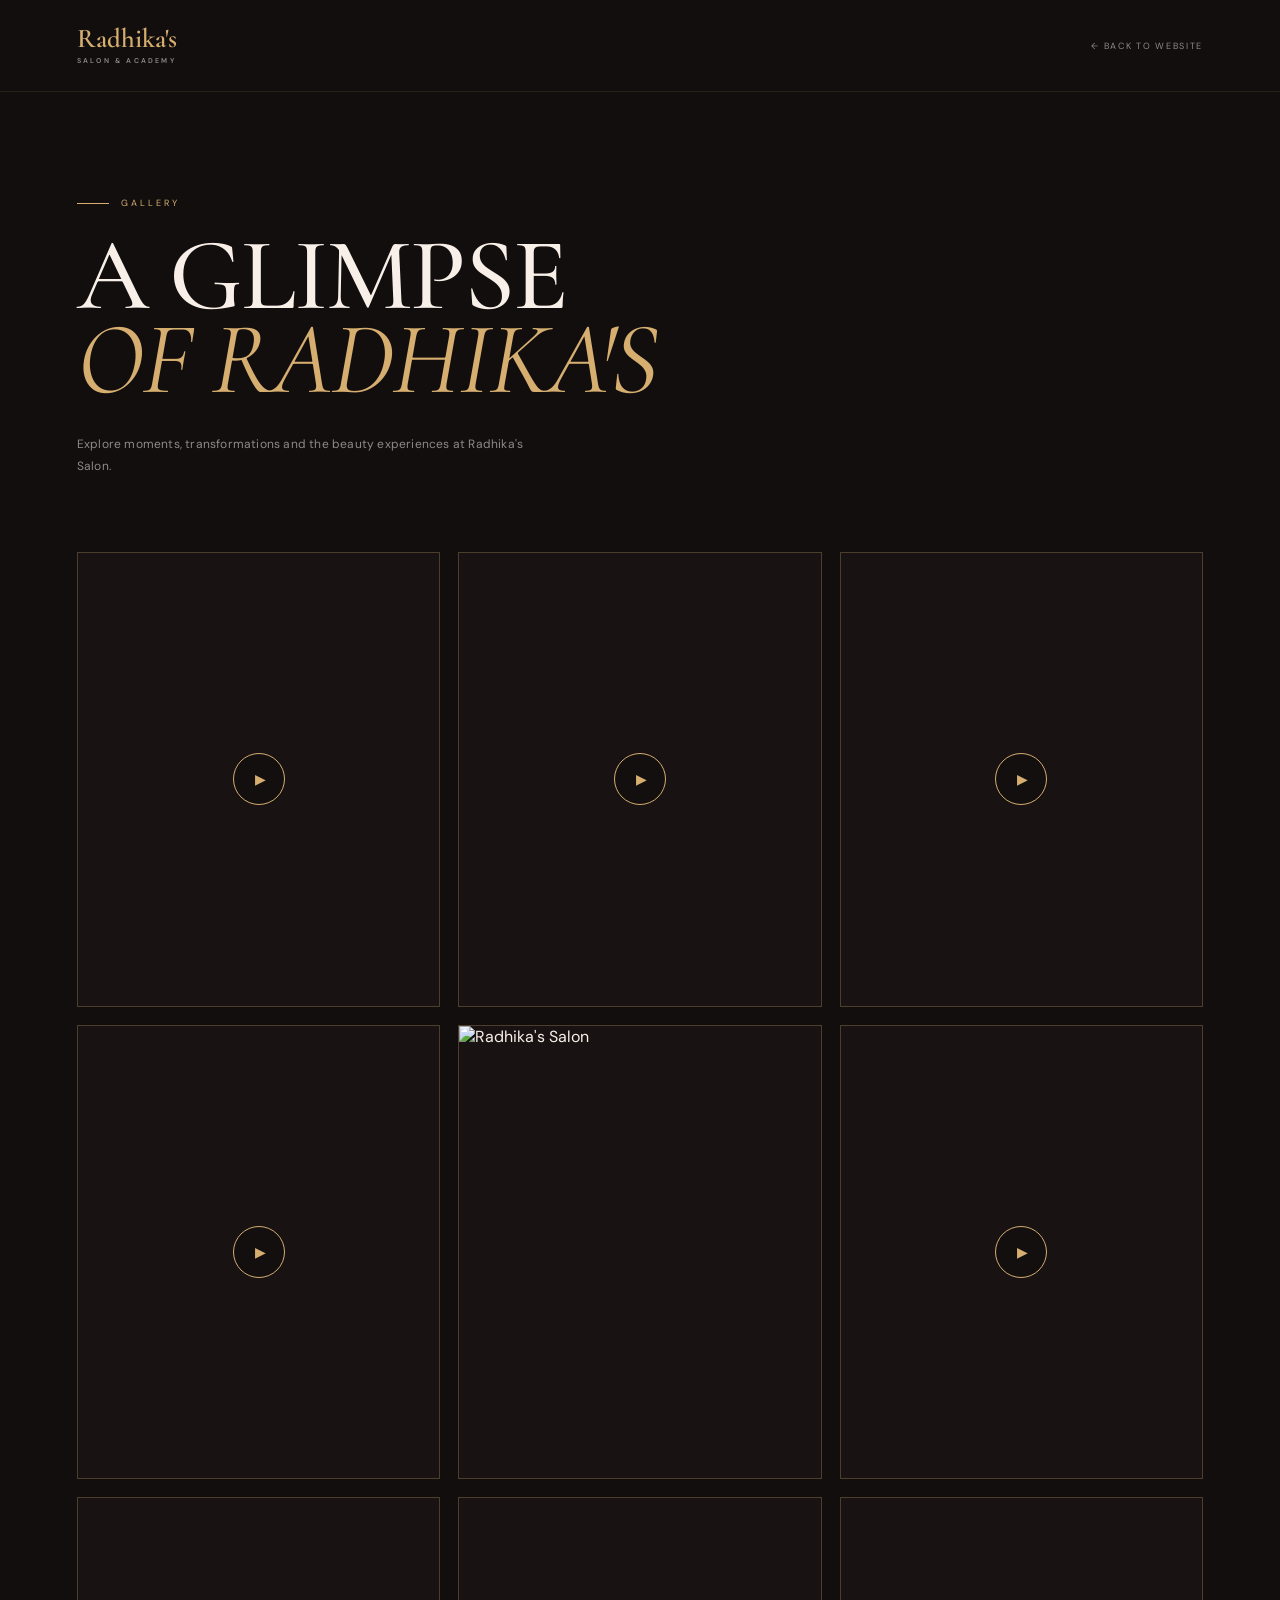
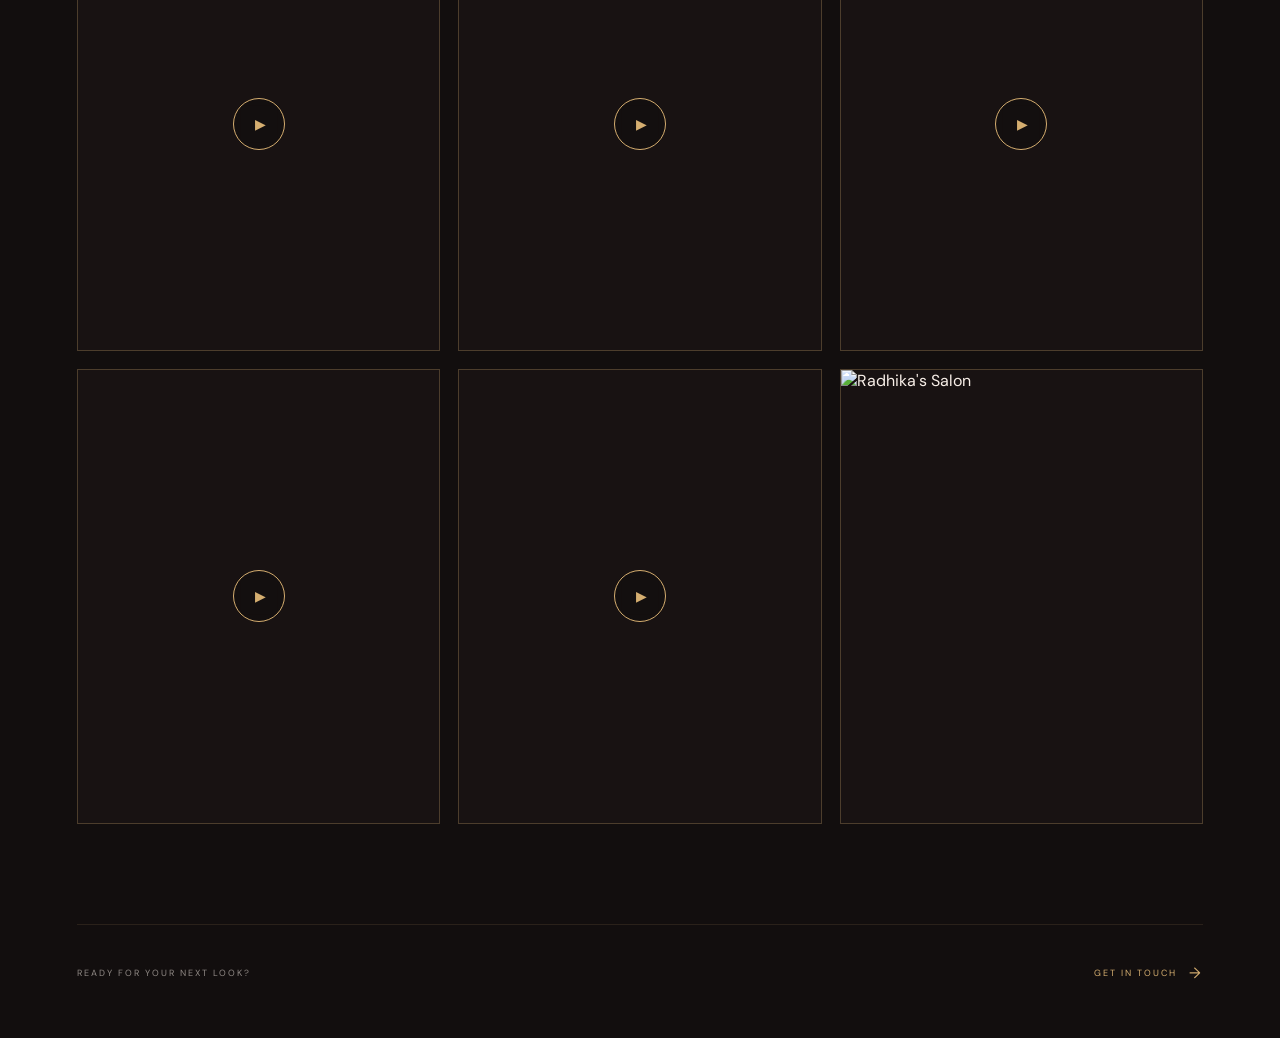
==== gallery.html @ afd0f9e2 "Add files via upload" ====
<!DOCTYPE html>
<html lang="en">

<head>

    <meta charset="UTF-8">

    <meta
        name="viewport"
        content="width=device-width, initial-scale=1.0"
    >

    <title>Gallery | Radhika's Salon & Academy</title>

    <meta
        name="description"
        content="Explore the Radhika's Salon & Academy gallery."
    >

    <!-- Google Fonts -->
    <link rel="preconnect" href="https://fonts.googleapis.com">

    <link
        rel="preconnect"
        href="https://fonts.gstatic.com"
        crossorigin
    >

    <link
        href="https://fonts.googleapis.com/css2?family=Cormorant+Garamond:wght@400;500;600;700&family=DM+Sans:wght@400;500;600&display=swap"
        rel="stylesheet"
    >

    <link
        rel="stylesheet"
        href="gallery.css"
    >

</head>


<body>


    <!-- =====================================================
         HEADER
    ====================================================== -->

    <header class="gallery-header">

        <a
            href="index.html"
            class="gallery-logo"
        >
            Radhika's
            <span>Salon & Academy</span>
        </a>


        <a
            href="index.html"
            class="back-home"
        >
            ← Back to Website
        </a>

    </header>



    <!-- =====================================================
         HERO
    ====================================================== -->

    <main>

        <section class="gallery-hero">

            <div class="section-label">

                <span>GALLERY</span>

            </div>


            <h1>
                A GLIMPSE<br>
                <em>OF RADHIKA'S</em>
            </h1>


            <p>
                Explore moments, transformations and
                the beauty experiences at Radhika's Salon.
            </p>

        </section>



        <!-- =================================================
             GALLERY
        ================================================== -->

        <section class="full-gallery">

            <div class="gallery-grid">


                <!-- IMAGE 01 -->

            <div class="gallery-item gallery-video">

    <video
        muted
        loop
        playsinline
        preload="metadata"
    >
        <source src="Radhika's hair magic.mp4" type="video/mp4">
    </video>

    <span class="video-play">▶</span>

</div>


                <!-- IMAGE 02 -->

                <div class="gallery-item">

                       <video
        muted
        loop
        playsinline
        preload="metadata"
    >
        <source src="Radhika hair care-owner.mp4" type="video/mp4">
    </video>

    <span class="video-play">▶</span>

</div>


                <!-- IMAGE 03 -->

                <div class="gallery-item">

                        <video
        muted
        loop
        playsinline
        preload="metadata"
    >
        <source src="Radhika's Makeup-website.mp4" type="video/mp4">
    </video>

    <span class="video-play">▶</span>
</div>


                <!-- IMAGE 04 -->

                <div class="gallery-item">

                     <video
        muted
        loop
        playsinline
        preload="metadata"
    >
        <source src="Radhika-hair treatement website.mp4" type="video/mp4">
    </video>

    <span class="video-play">▶</span>

                </div>



                <!-- IMAGE 05 -->

                <div class="gallery-item">

                    <img
                        src="Radhika's scene 8 (1).png"
                        alt="Radhika's Salon"
                        loading="lazy"
                    >

                </div>



                <!-- IMAGE 06 -->

                <div class="gallery-item">

                   <video
        muted
        loop
        playsinline
        preload="metadata"
    >
        <source src="Radhika's refer card.mp4" type="video/mp4">
    </video>

    <span class="video-play">▶</span>
                </div>



                <!-- IMAGE 07 -->

                <div class="gallery-item">

                 
                   <video
        muted
        loop
        playsinline
        preload="metadata"
    >
        <source src="Radhika's hair treatment 1.mp4" type="video/mp4">
    </video>
 <span class="video-play">▶</span>
                </div>



                <!-- IMAGE 08 -->

                <div class="gallery-item">

                   
                   <video
        muted
        loop
        playsinline
        preload="metadata"
    >
        <source src="Radhika's client review.mp4" type="video/mp4">
    </video>
 <span class="video-play">▶</span>

                </div>



                <!-- IMAGE 09 -->

                <div class="gallery-item">

                    
                   <video
        muted
        loop
        playsinline
        preload="metadata"
    >
        <source src="Radhika's bridal makeup.mp4" type="video/mp4">
    </video>
 <span class="video-play">▶</span>

                </div>



                <!-- IMAGE 10 -->

                <div class="gallery-item">

                    
                   <video
        muted
        loop
        playsinline
        preload="metadata"
    >
        <source src="Radhika's bridal makeup 1.mp4" type="video/mp4">
    </video>
 <span class="video-play">▶</span>

                </div>



                <!-- IMAGE 11 -->

                <div class="gallery-item">

                   
                   <video
        muted
        loop
        playsinline
        preload="metadata"
    >
        <source src="Radhika's hair care.mp4" type="video/mp4">
    </video>
 <span class="video-play">▶</span>

                </div>



                <!-- IMAGE 12 -->

                <div class="gallery-item">

                  
                    <img
                        src="Radhika's scene 7.png"
                        alt="Radhika's Salon"
                        loading="lazy"
                    >

                </div>

            </div>

        </section>



        <!-- =================================================
             BOTTOM CTA
        ================================================== -->

        <section class="gallery-cta">

            <span>
                READY FOR YOUR NEXT LOOK?
            </span>

            <a href="index.html#contact">
                Get in Touch
                <strong>→</strong>
            </a>

        </section>

    </main>



   <!-- =====================================================
     LIGHTBOX
===================================================== -->

<div
    class="lightbox"
    id="lightbox"
    aria-hidden="true"
>

    <button
        class="lightbox-close"
        id="lightboxClose"
        aria-label="Close"
    >
        ×
    </button>


    <button
        class="lightbox-prev"
        id="lightboxPrev"
        aria-label="Previous"
    >
        ←
    </button>


    <div class="lightbox-media">

        <img
            id="lightboxImage"
            src=""
            alt=""
        >

        <video
            id="lightboxVideo"
            controls
            playsinline
        ></video>

    </div>


    <button
        class="lightbox-next"
        id="lightboxNext"
        aria-label="Next"
    >
        →
    </button>

</div>

    <script src="gallery.js"></script>

</body>

</html>
---- gallery.css ----
/* =========================================================
   RADHIKA'S SALON & ACADEMY
   FULL GALLERY
========================================================= */

* {
    margin: 0;
    padding: 0;
    box-sizing: border-box;
}

:root {
    --black: #120e0e;
    --black-soft: #181212;
    --gold: #d5ae70;
    --gold-soft: rgba(213, 174, 112, 0.28);
    --gold-faint: rgba(213, 174, 112, 0.12);
    --white: #f8efe8;
    --white-soft: rgba(248, 239, 232, 0.55);
}

html {
    scroll-behavior: smooth;
}

body {
    background: var(--black);
    color: var(--white);

    font-family: "DM Sans", sans-serif;

    min-height: 100vh;

    overflow-x: hidden;
}


/* =========================================================
   HEADER
========================================================= */

.gallery-header {
    width: 100%;

    padding: 28px 6vw;

    display: flex;
    align-items: center;
    justify-content: space-between;

    border-bottom: 1px solid var(--gold-faint);

    background: var(--black);

    position: relative;
    z-index: 10;
}


/* LOGO */

.gallery-logo {
    text-decoration: none;

    color: var(--gold);

    font-family: "Cormorant Garamond", serif;

    font-size: 27px;

    font-weight: 600;

    line-height: 0.8;
}

.gallery-logo span {
    display: block;

    margin-top: 8px;

    color: var(--white-soft);

    font-family: "DM Sans", sans-serif;

    font-size: 7px;

    letter-spacing: 2.2px;

    text-transform: uppercase;
}


/* BACK BUTTON */

.back-home {
    text-decoration: none;

    color: var(--white-soft);

    font-size: 9px;

    letter-spacing: 1.7px;

    text-transform: uppercase;

    transition: color 0.3s ease;
}

.back-home:hover {
    color: var(--gold);
}


/* =========================================================
   HERO
========================================================= */

.gallery-hero {
    width: min(1150px, 88%);

    margin: 0 auto;

    padding: 105px 0 75px;
}


/* LABEL */

.section-label {
    display: flex;

    align-items: center;

    gap: 12px;

    margin-bottom: 25px;
}

.section-label::before {
    content: "";

    width: 32px;
    height: 1px;

    background: var(--gold);
}

.section-label span {
    color: var(--gold);

    font-size: 9px;

    letter-spacing: 3px;

    text-transform: uppercase;
}


/* HEADING */

.gallery-hero h1 {
    font-family: "Cormorant Garamond", serif;

    font-size: clamp(58px, 8vw, 105px);

    font-weight: 500;

    line-height: 0.82;

    letter-spacing: -2px;

    text-transform: uppercase;
}

.gallery-hero h1 em {
    color: var(--gold);

    font-style: italic;

    font-weight: 400;
}


/* DESCRIPTION */

.gallery-hero p {
    width: min(480px, 100%);

    margin-top: 32px;

    color: var(--white-soft);

    font-size: 12px;

    line-height: 1.8;

    letter-spacing: 0.2px;
}


/* =========================================================
   FULL GALLERY
========================================================= */

.full-gallery {
    width: min(1150px, 88%);

    margin: 0 auto;

    padding-bottom: 100px;
}


/* =========================================================
   GALLERY GRID
========================================================= */

.gallery-grid {

    display: grid;

    grid-template-columns:
        repeat(3, 1fr);

    gap: 18px;
}


/* =========================================================
   GALLERY ITEM
========================================================= */

.gallery-item {

    position: relative;

    overflow: hidden;

    aspect-ratio: 4 / 5;

    background: var(--black-soft);

    border: 1px solid var(--gold-soft);

    cursor: pointer;
}


/* Slight variation for visual rhythm */

.gallery-item:nth-child(3n + 1) {
    aspect-ratio: 4 / 5;
}

.gallery-item:nth-child(3n + 2) {
    aspect-ratio: 4 / 5;
}

.gallery-item:nth-child(3n) {
    aspect-ratio: 4 / 5;
}


/* IMAGE */

.gallery-item img {
    width: 100%;
    height: 100%;

    display: block;

    object-fit: cover;

    transition:
        transform 0.7s cubic-bezier(.2,.7,.2,1),
        filter 0.5s ease;
}


/* HOVER */

.gallery-item::after {

    content: "VIEW";

    position: absolute;

    left: 50%;
    top: 50%;

    transform:
        translate(-50%, -50%)
        translateY(10px);

    color: var(--gold);

    font-size: 8px;

    letter-spacing: 3px;

    opacity: 0;

    transition:
        opacity 0.35s ease,
        transform 0.35s ease;

    pointer-events: none;
}


.gallery-item:hover img {
    transform: scale(1.06);

    filter: brightness(0.55);
}

.gallery-item:hover::after {
    opacity: 1;

    transform:
        translate(-50%, -50%)
        translateY(0);
}


/* =========================================================
   BOTTOM CTA
========================================================= */

.gallery-cta {

    width: min(1150px, 88%);

    margin: 0 auto;

    padding: 38px 0 55px;

    border-top: 1px solid var(--gold-faint);

    display: flex;

    align-items: center;

    justify-content: space-between;
}

.gallery-cta > span {

    color: var(--white-soft);

    font-size: 9px;

    letter-spacing: 2px;

    text-transform: uppercase;
}


.gallery-cta a {

    display: inline-flex;

    align-items: center;

    gap: 12px;

    color: var(--gold);

    text-decoration: none;

    font-size: 9px;

    letter-spacing: 2px;

    text-transform: uppercase;

    transition:
        gap 0.3s ease,
        color 0.3s ease;
}


.gallery-cta a strong {

    font-size: 15px;

    font-weight: 400;
}


.gallery-cta a:hover {

    color: var(--white);

    gap: 18px;
}


/* =========================================================
   LIGHTBOX
========================================================= */

.lightbox {

    position: fixed;

    inset: 0;

    z-index: 9999;

    background: rgba(10, 7, 7, 0.96);

    display: flex;

    align-items: center;

    justify-content: center;

    padding: 50px;

    opacity: 0;

    visibility: hidden;

    pointer-events: none;

    transition:
        opacity 0.35s ease,
        visibility 0.35s ease;
}


.lightbox.active {

    opacity: 1;

    visibility: visible;

    pointer-events: auto;
}


.lightbox img {

    max-width: min(85vw, 900px);

    max-height: 85vh;

    object-fit: contain;

    border: 1px solid var(--gold-soft);

}


/* CLOSE */

.lightbox-close {

    position: absolute;

    top: 25px;
    right: 35px;

    width: 40px;
    height: 40px;

    border: 1px solid var(--gold-soft);

    background: transparent;

    color: var(--gold);

    font-size: 25px;

    cursor: pointer;
}


/* PREVIOUS / NEXT */

.lightbox-prev,
.lightbox-next {

    position: absolute;

    top: 50%;

    transform: translateY(-50%);

    width: 45px;
    height: 45px;

    border: 1px solid var(--gold-soft);

    background: transparent;

    color: var(--gold);

    font-size: 17px;

    cursor: pointer;

    transition:
        background 0.3s ease,
        color 0.3s ease;
}

.lightbox-prev {
    left: 30px;
}

.lightbox-next {
    right: 30px;
}

.lightbox-prev:hover,
.lightbox-next:hover,
.lightbox-close:hover {

    background: var(--gold);

    color: var(--black);
}


/* =========================================================
   MOBILE
========================================================= */

@media (max-width: 800px) {

    .gallery-header {
        padding: 22px 6%;
    }


    .gallery-hero {

        padding:
            75px 0
            55px;
    }


    .gallery-hero h1 {

        font-size:
            clamp(50px, 15vw, 78px);

        letter-spacing: -1px;
    }


    .gallery-hero p {

        font-size: 11px;

        line-height: 1.7;

        margin-top: 25px;
    }


    .gallery-grid {

        grid-template-columns:
            repeat(2, 1fr);

        gap: 12px;
    }


    .gallery-item {

        aspect-ratio: 3 / 4;
    }


    .gallery-cta {

        flex-direction: column;

        align-items: flex-start;

        gap: 18px;

        padding-bottom: 40px;
    }


    .lightbox {

        padding: 25px;
    }


    .lightbox img {

        max-width: 90vw;

        max-height: 75vh;
    }


    .lightbox-prev {
        left: 10px;
    }

    .lightbox-next {
        right: 10px;
    }

}


/* =========================================================
   SMALL MOBILE
========================================================= */

@media (max-width: 500px) {

    .gallery-logo {
        font-size: 23px;
    }


    .back-home {
        font-size: 8px;

        letter-spacing: 1.3px;
    }


    .gallery-grid {

        grid-template-columns:
            1fr 1fr;

        gap: 8px;
    }


    .gallery-item {

        border-width: 1px;
    }


    .gallery-hero {

        width: 88%;

        padding-top: 60px;
    }


    .full-gallery {

        width: 88%;
    }


    .gallery-cta {

        width: 88%;
    }

}
.gallery-item video {
    width: 100%;
    height: 100%;
    display: block;
    object-fit: cover;
}
/* =========================================================
   VIDEO CARD
========================================================= */

.gallery-video {
    position: relative;
}

.gallery-video video {
    width: 100%;
    height: 100%;
    display: block;

    object-fit: cover;
}


/* PLAY BUTTON */

.video-play {
    position: absolute;

    left: 50%;
    top: 50%;

    transform: translate(-50%, -50%);

    width: 52px;
    height: 52px;

    display: flex;
    align-items: center;
    justify-content: center;

    border: 1px solid var(--gold);

    border-radius: 50%;

    color: var(--gold);

    background: rgba(18, 14, 14, 0.55);

    backdrop-filter: blur(5px);

    font-size: 14px;

    padding-left: 3px;

    pointer-events: none;

    transition:
        transform 0.3s ease,
        background 0.3s ease;
}


.gallery-video:hover .video-play {
    transform:
        translate(-50%, -50%)
        scale(1.08);

    background: rgba(18, 14, 14, 0.75);
}


/* =========================================================
   LIGHTBOX MEDIA
========================================================= */

.lightbox-media {
    max-width: min(85vw, 1000px);
    max-height: 85vh;

    display: flex;
    align-items: center;
    justify-content: center;
}


/* IMAGE */

.lightbox-media img {
    max-width: 100%;
    max-height: 85vh;

    object-fit: contain;

    border: 1px solid var(--gold-soft);
}


/* VIDEO */

.lightbox-media video {
    max-width: min(85vw, 1000px);
    max-height: 85vh;

    width: auto;
    height: auto;

    display: none;

    border: 1px solid var(--gold-soft);

    background: #000;
}


/* =========================================================
   MOBILE VIDEO
========================================================= */

@media (max-width: 800px) {

    .lightbox-media {
        max-width: 90vw;
        max-height: 75vh;
    }

    .lightbox-media img,
    .lightbox-media video {
        max-width: 90vw;
        max-height: 75vh;
    }

    .video-play {
        width: 45px;
        height: 45px;

        font-size: 12px;
    }

}
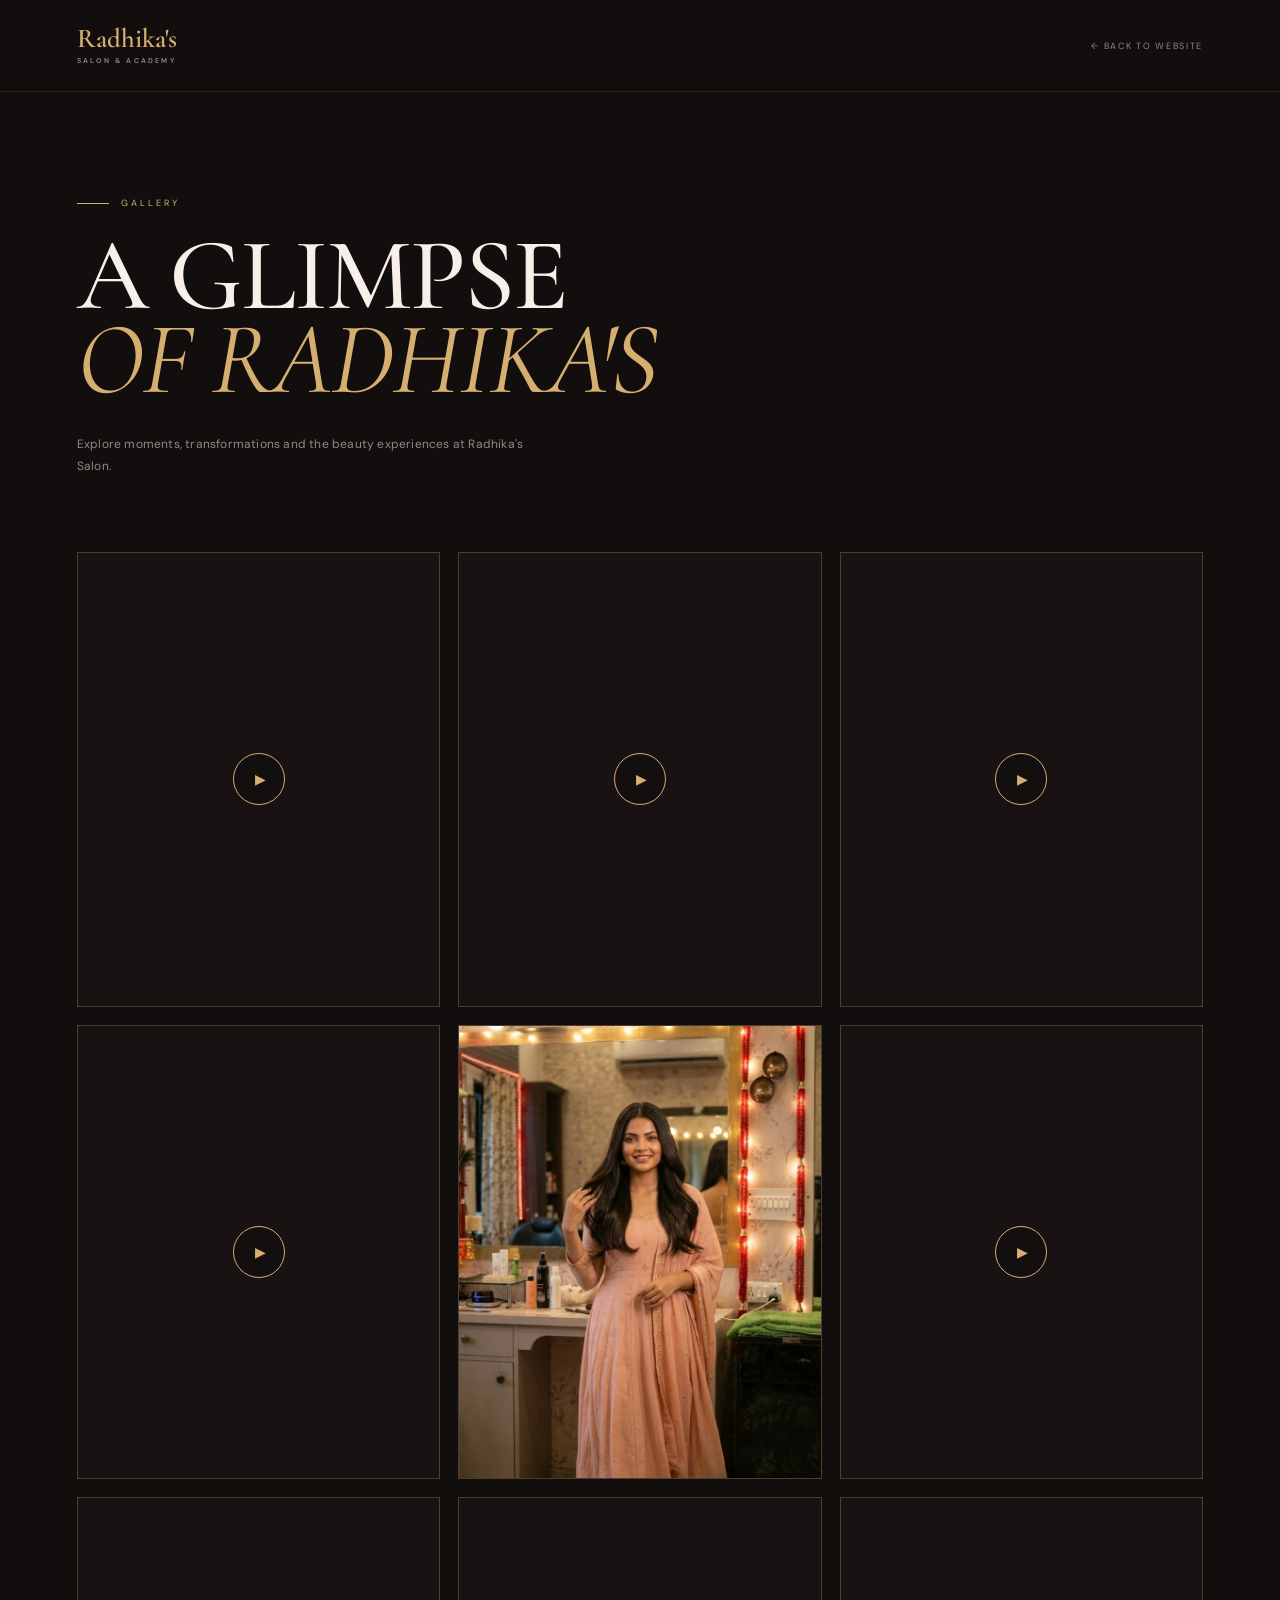
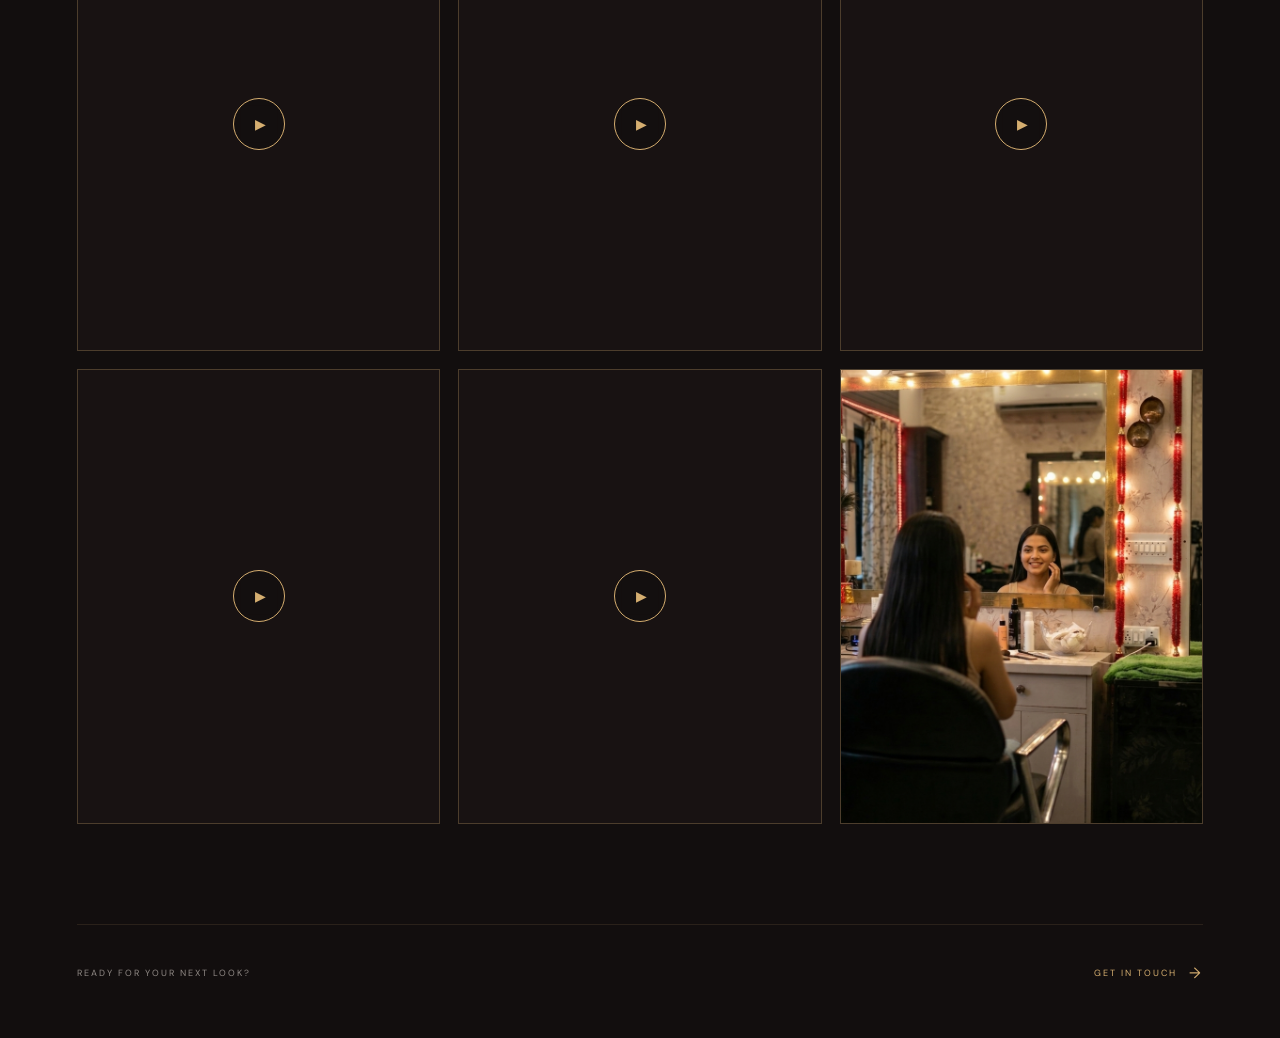
==== commit fc851b4c: "Update gallery.html" ====
--- a/gallery.html
+++ b/gallery.html
@@ -203,7 +203,7 @@
         playsinline
         preload="metadata"
     >
-        <source src="Radhika's refer card.mp4" type="video/mp4">
+        <source src="Radhika's Refer Card.mp4" type="video/mp4">
     </video>
 
     <span class="video-play">▶</span>
@@ -222,7 +222,7 @@
         playsinline
         preload="metadata"
     >
-        <source src="Radhika's hair treatment 1.mp4" type="video/mp4">
+        <source src="Radhika's Hair Treatment 1.mp4" type="video/mp4">
     </video>
  <span class="video-play">▶</span>
                 </div>
@@ -404,4 +404,4 @@
 
 </body>
 
-</html>+</html>
